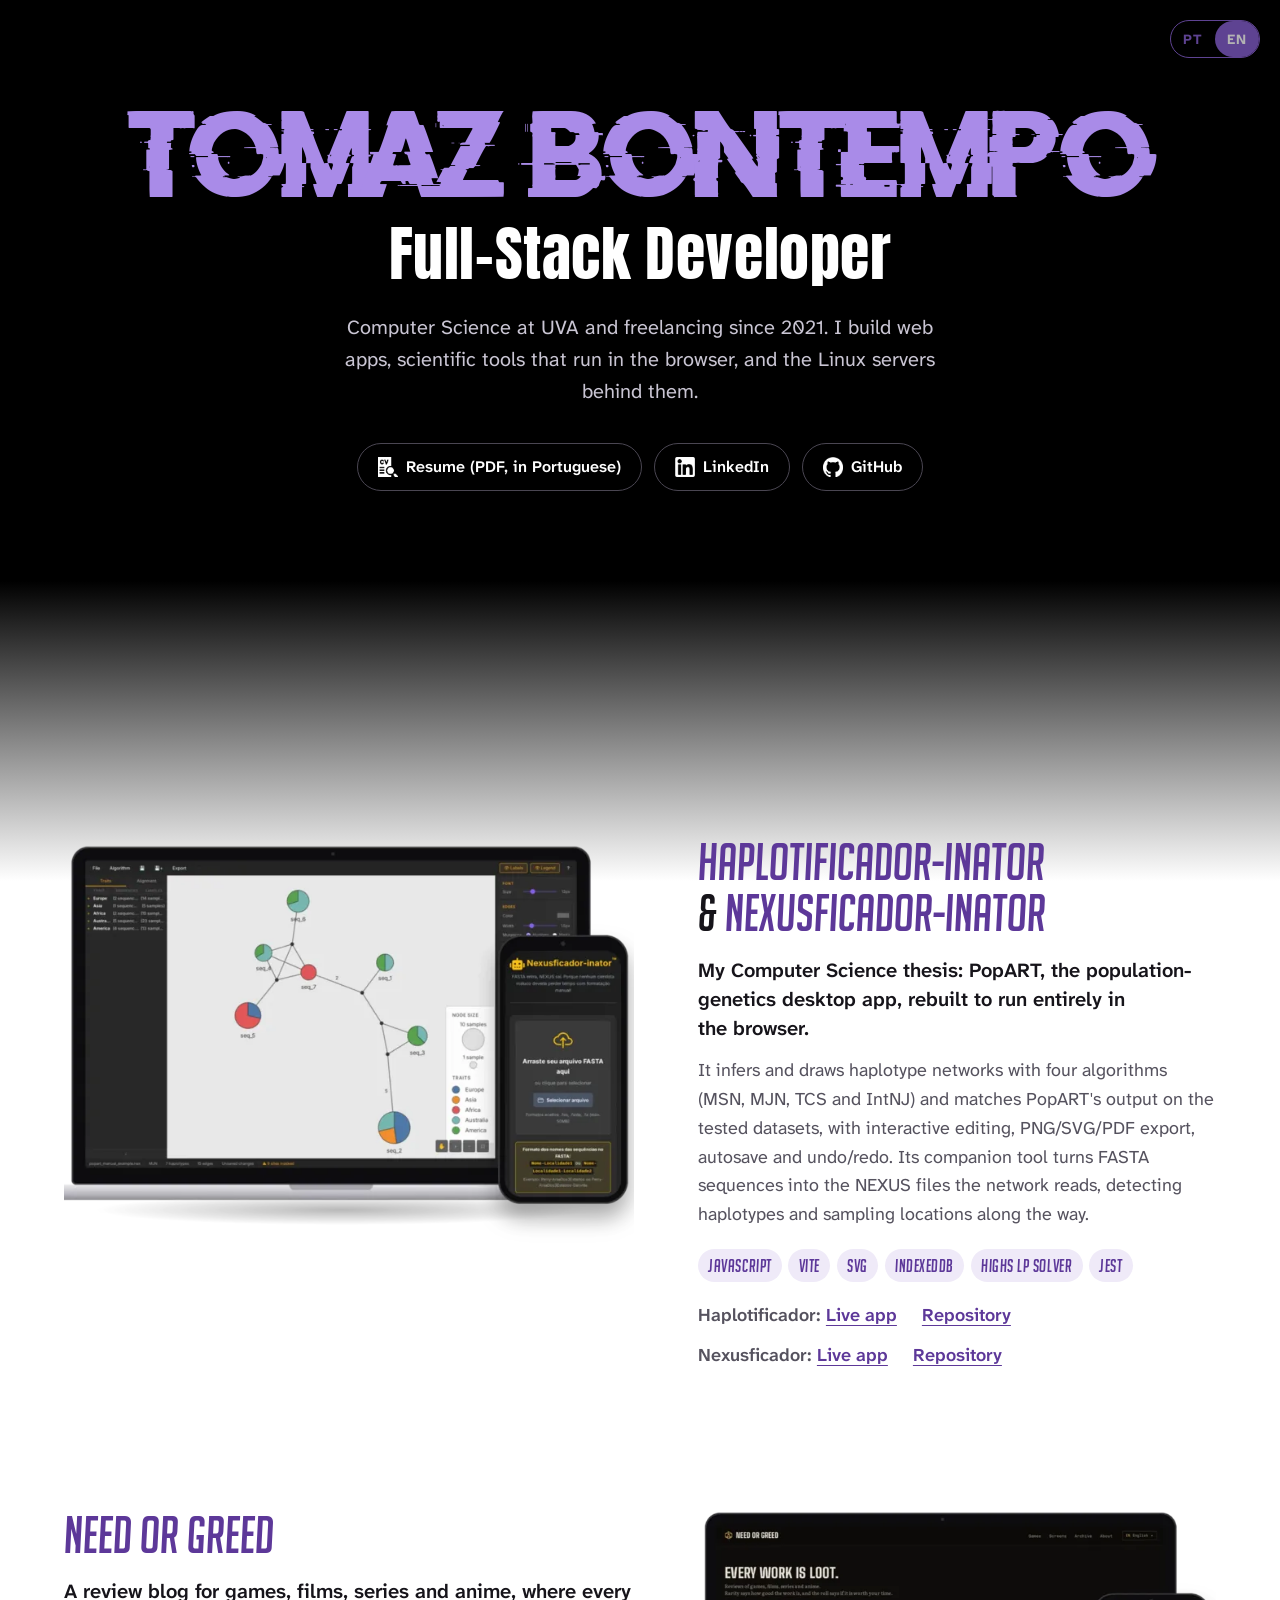
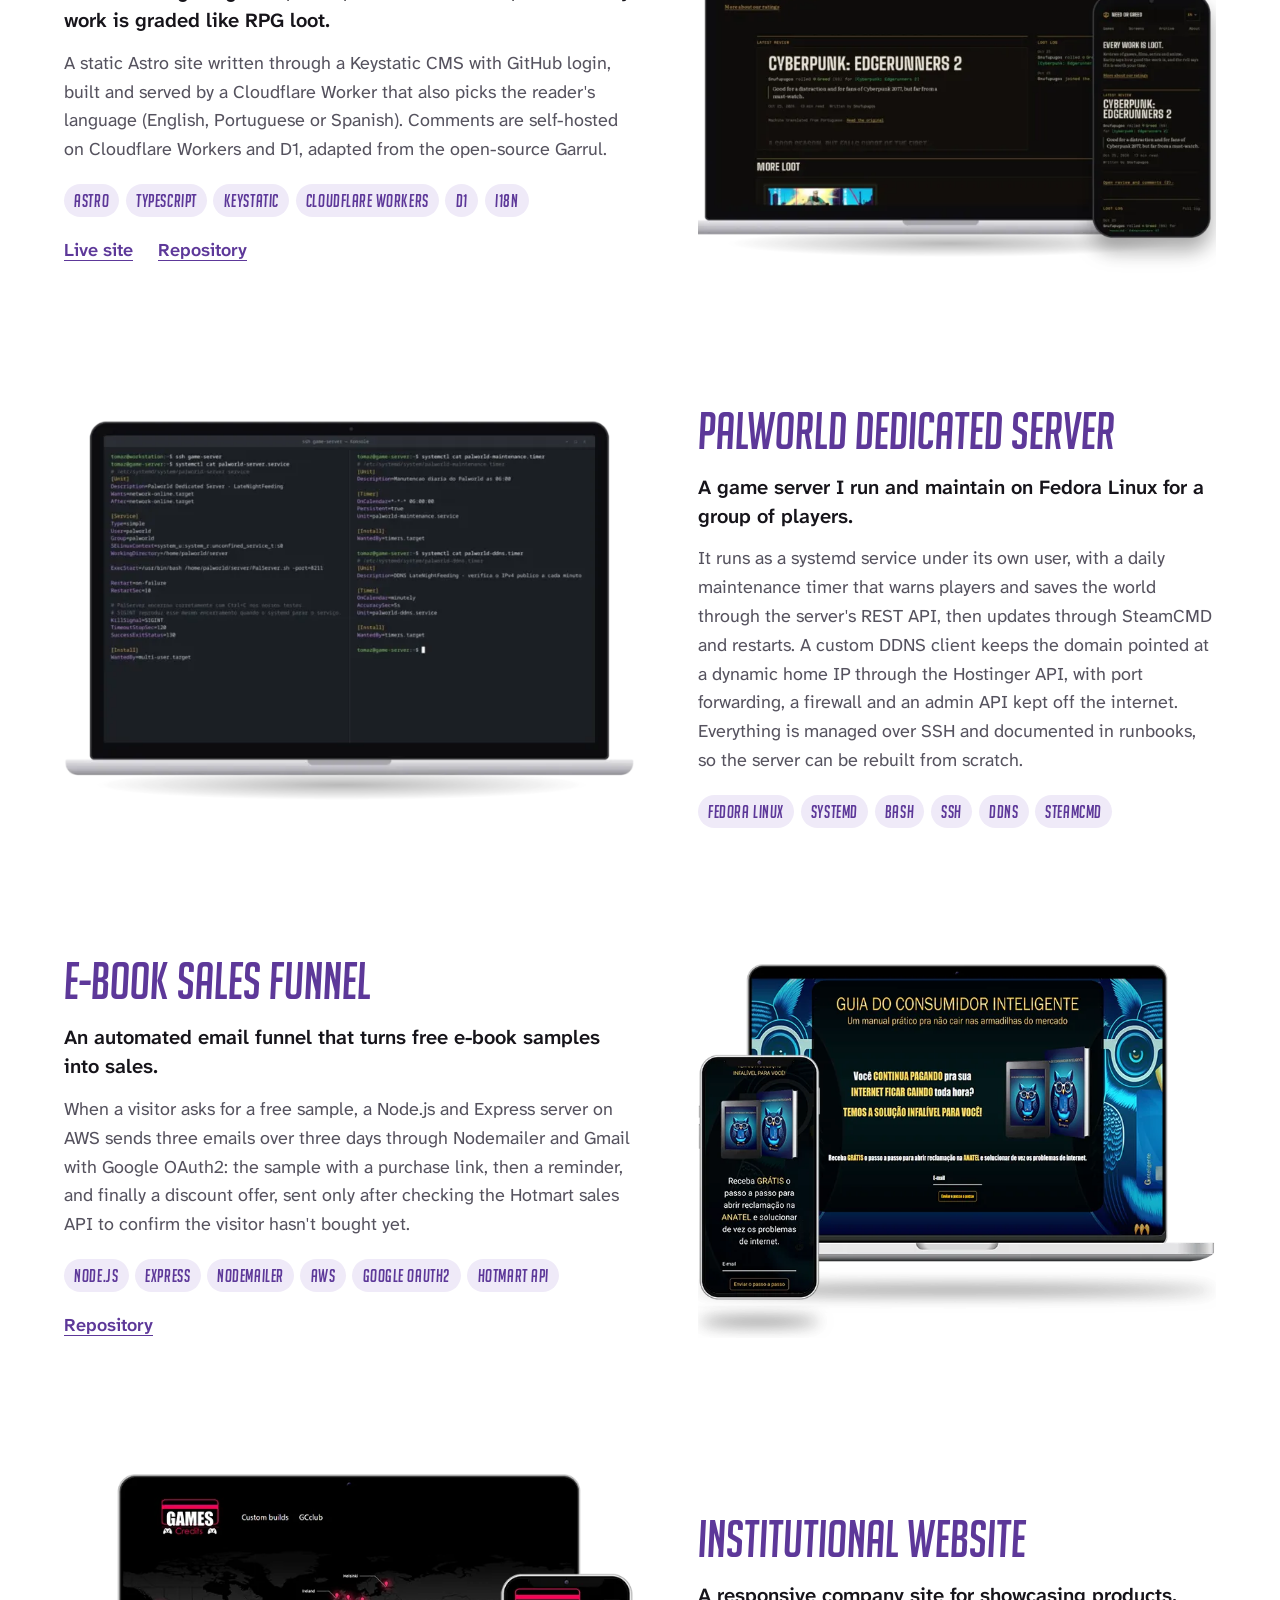
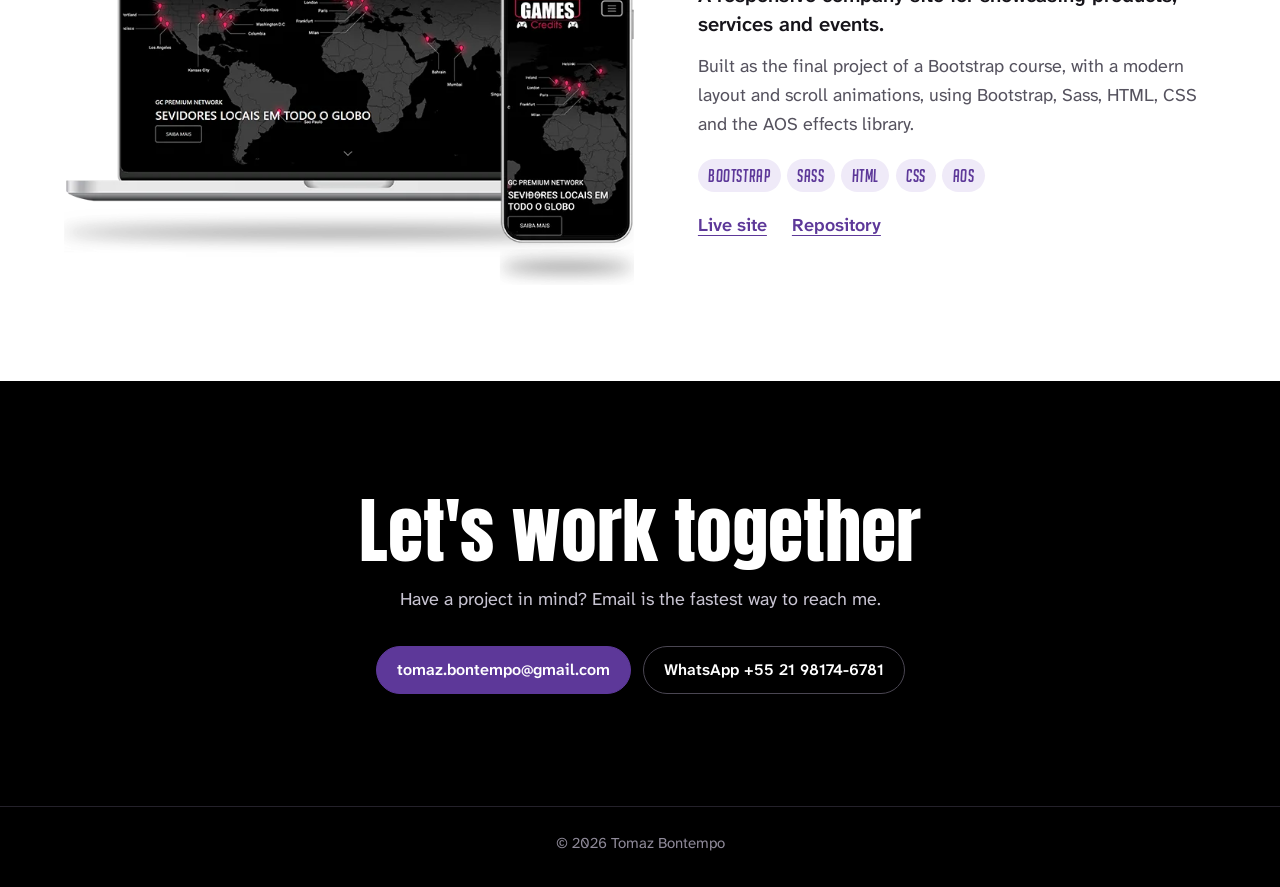
==== en/index.html @ 0119a29c "Add Portuguese (default) and English versions with a language switcher - Portuguese at /, English at" ====
<!DOCTYPE html>
<html lang="en">
  <head>
    <meta charset="utf-8" />
    <meta name="viewport" content="width=device-width, initial-scale=1" />
    <title>Tomaz Bontempo | Full-Stack Developer: Web, Linux &amp; Bioinformatics Tools</title>
    <meta name="description" content="Portfolio of Tomaz Bontempo, a full-stack developer and freelancer since 2021: browser-based bioinformatics tools from his Computer Science thesis, an Astro blog on Cloudflare, Linux game servers and Node.js automation." />
    <link rel="canonical" href="https://tomazbontempo.com.br/en/" />
    <link rel="alternate" hreflang="pt-BR" href="https://tomazbontempo.com.br/" />
    <link rel="alternate" hreflang="en" href="https://tomazbontempo.com.br/en/" />
    <link rel="alternate" hreflang="x-default" href="https://tomazbontempo.com.br/" />
    <meta name="theme-color" content="#000000" />
    <link rel="icon" href="/favicon.ico" sizes="any" />

    <!-- Social previews -->
    <meta property="og:type" content="profile" />
    <meta property="og:site_name" content="Tomaz Bontempo" />
    <meta property="og:title" content="Tomaz Bontempo | Full-Stack Developer" />
    <meta property="og:description" content="Web apps, browser-based bioinformatics tools and the Linux servers they run on. Freelancing since 2021." />
    <meta property="og:url" content="https://tomazbontempo.com.br/en/" />
    <meta property="og:image" content="https://tomazbontempo.com.br/imgs/og-en.png" />
    <meta property="og:image:width" content="1200" />
    <meta property="og:image:height" content="630" />
    <meta property="og:image:alt" content="Tomaz Bontempo, Full-Stack Developer: web apps, browser-based bioinformatics tools, Linux servers and more" />
    <meta property="og:locale" content="en_US" />
    <meta property="og:locale:alternate" content="pt_BR" />
    <meta property="profile:first_name" content="Tomaz" />
    <meta property="profile:last_name" content="Bontempo" />
    <meta name="twitter:card" content="summary_large_image" />
    <meta name="twitter:title" content="Tomaz Bontempo | Full-Stack Developer" />
    <meta name="twitter:description" content="Web apps, browser-based bioinformatics tools and the Linux servers they run on. Freelancing since 2021." />
    <meta name="twitter:image" content="https://tomazbontempo.com.br/imgs/og-en.png" />

    <link rel="preload" href="/Font/doctor-glitch-name.woff2" as="font" type="font/woff2" crossorigin />
    <link rel="preload" href="/Font/atkinson-hyperlegible-next.woff2" as="font" type="font/woff2" crossorigin />
    <link rel="stylesheet" href="/style.css" />

    <script type="application/ld+json">
      {
        "@context": "https://schema.org",
        "@type": "ProfilePage",
        "url": "https://tomazbontempo.com.br/en/",
        "inLanguage": "en",
        "name": "Tomaz Bontempo | Full-Stack Developer",
        "mainEntity": {
          "@type": "Person",
          "name": "Tomaz Bontempo",
          "jobTitle": "Full-Stack Developer",
          "url": "https://tomazbontempo.com.br/",
          "email": "mailto:tomaz.bontempo@gmail.com",
          "image": "https://tomazbontempo.com.br/imgs/og-en.png",
          "alumniOf": {
            "@type": "CollegeOrUniversity",
            "name": "Universidade Veiga de Almeida"
          },
          "knowsAbout": [
            "JavaScript",
            "Node.js",
            "Astro",
            "Cloudflare Workers",
            "AWS",
            "Linux server administration",
            "systemd",
            "Bioinformatics",
            "Haplotype networks"
          ],
          "sameAs": [
            "https://www.linkedin.com/in/tomazbontempo/",
            "https://github.com/TomazBontempo"
          ]
        }
      }
    </script>
  </head>
  <body>
    <nav class="lang" aria-label="Language">
      <a href="/" lang="pt-BR" hreflang="pt-BR">PT</a>
      <a href="/en/" lang="en" hreflang="en" aria-current="page">EN</a>
    </nav>

    <a class="skip-link" href="#projects">Skip to projects</a>

    <header class="hero">
      <h1 class="hero-name">Tomaz Bontempo</h1>
      <p class="hero-role">Full-Stack Developer</p>
      <p class="hero-intro">
        Computer Science at UVA and freelancing since 2021. I build web apps,
        scientific tools that run in the browser, and the Linux servers behind them.
      </p>
      <nav class="actions" aria-label="Resume and profiles">
        <a class="button" target="_blank" href="/Files/Tomaz%20Bontempo%20-%20Resume.pdf"><img src="/imgs/cv.png" width="20" height="20" alt="" />Resume (PDF, in Portuguese)</a>
        <a class="button" target="_blank" href="https://www.linkedin.com/in/tomazbontempo/"><img src="/imgs/linkedin.png" width="20" height="20" alt="" />LinkedIn</a>
        <a class="button" target="_blank" href="https://github.com/TomazBontempo"><img src="/imgs/github.png" width="20" height="20" alt="" />GitHub</a>
      </nav>
    </header>

    <main id="projects">
      <!-- Haplotificador-inator + Nexusficador-inator -->
      <article class="project">
        <a class="project-media" target="_blank" href="https://haplotificador-inator.vercel.app" tabindex="-1" aria-hidden="true">
          <img src="/imgs/haplo.webp" srcset="/imgs/haplo-700.webp 700w, /imgs/haplo.webp 1320w" sizes="(max-width: 860px) 100vw, 46vw" width="1320" height="954" fetchpriority="high" alt="" />
        </a>
        <div class="project-body">
          <h2>Haplotificador-inator <span class="amp">&amp;</span> Nexusficador-inator</h2>
          <p class="project-lead">
            My Computer Science thesis: PopART, the population-genetics desktop app, rebuilt to run entirely in the browser.
          </p>
          <p>
            It infers and draws haplotype networks with four algorithms (MSN, MJN,
            TCS and IntNJ) and matches PopART's output on the tested datasets, with
            interactive editing, PNG/SVG/PDF export, autosave and undo/redo. Its
            companion tool turns FASTA sequences into the NEXUS files the network
            reads, detecting haplotypes and sampling locations along the way.
          </p>
          <ul class="tags" aria-label="Technologies">
            <li>JavaScript</li><li>Vite</li><li>SVG</li><li>IndexedDB</li><li>HiGHS LP solver</li><li>Jest</li>
          </ul>
          <p class="project-links">
            Haplotificador: <a target="_blank" href="https://haplotificador-inator.vercel.app">Live app</a>
            <a target="_blank" href="https://github.com/TomazBontempo/haplotificador-inator">Repository</a><br />
            Nexusficador: <a target="_blank" href="https://nexusficador-inator.vercel.app">Live app</a>
            <a target="_blank" href="https://github.com/TomazBontempo/Nexusficador-inator">Repository</a>
          </p>
        </div>
      </article>

      <!-- Need or Greed -->
      <article class="project project-flip">
        <a class="project-media" target="_blank" href="https://needorgreed.blog" tabindex="-1" aria-hidden="true">
          <img src="/imgs/needorgreed.webp" srcset="/imgs/needorgreed-700.webp 700w, /imgs/needorgreed.webp 1320w" sizes="(max-width: 860px) 100vw, 46vw" width="1320" height="954" loading="lazy" alt="" />
        </a>
        <div class="project-body">
          <h2>Need or Greed</h2>
          <p class="project-lead">
            A review blog for games, films, series and anime, where every work is graded like RPG loot.
          </p>
          <p>
            A static Astro site written through a Keystatic CMS with GitHub login,
            built and served by a Cloudflare Worker that also picks the reader's
            language (English, Portuguese or Spanish). Comments are self-hosted on
            Cloudflare Workers and D1, adapted from the open-source Garrul.
          </p>
          <ul class="tags" aria-label="Technologies">
            <li>Astro</li><li>TypeScript</li><li>Keystatic</li><li>Cloudflare Workers</li><li>D1</li><li>i18n</li>
          </ul>
          <p class="project-links">
            <a target="_blank" href="https://needorgreed.blog">Live site</a>
            <a target="_blank" href="https://github.com/TomazBontempo/needorgreed.blog">Repository</a>
          </p>
        </div>
      </article>

      <!-- Palworld dedicated server -->
      <article class="project">
        <div class="project-media">
          <img src="/imgs/palworld.webp" srcset="/imgs/palworld-700.webp 700w, /imgs/palworld.webp 1320w" sizes="(max-width: 860px) 100vw, 46vw" width="1320" height="954" loading="lazy" alt="Terminal showing the systemd service and timer units of the Palworld server" />
        </div>
        <div class="project-body">
          <h2>Palworld Dedicated Server</h2>
          <p class="project-lead">
            A game server I run and maintain on Fedora Linux for a group of players.
          </p>
          <p>
            It runs as a systemd service under its own user, with a daily
            maintenance timer that warns players and saves the world through the
            server's REST API, then updates through SteamCMD and restarts. A custom
            DDNS client keeps the domain pointed at a dynamic home IP through the
            Hostinger API, with port forwarding, a firewall and an admin API kept
            off the internet. Everything is managed over SSH and documented in
            runbooks, so the server can be rebuilt from scratch.
          </p>
          <ul class="tags" aria-label="Technologies">
            <li>Fedora Linux</li><li>systemd</li><li>Bash</li><li>SSH</li><li>DDNS</li><li>SteamCMD</li>
          </ul>
        </div>
      </article>

      <!-- GCI sales funnel -->
      <article class="project project-flip">
        <a class="project-media" target="_blank" href="https://github.com/TomazBontempo/gciAwsServer" tabindex="-1" aria-hidden="true">
          <img src="/imgs/cgi.webp" width="747" height="540" loading="lazy" alt="" />
        </a>
        <div class="project-body">
          <h2>E-book Sales Funnel</h2>
          <p class="project-lead">
            An automated email funnel that turns free e-book samples into sales.
          </p>
          <p>
            When a visitor asks for a free sample, a Node.js and Express server on
            AWS sends three emails over three days through Nodemailer and Gmail with
            Google OAuth2: the sample with a purchase link, then a reminder, and
            finally a discount offer, sent only after checking the Hotmart sales API
            to confirm the visitor hasn't bought yet.
          </p>
          <ul class="tags" aria-label="Technologies">
            <li>Node.js</li><li>Express</li><li>Nodemailer</li><li>AWS</li><li>Google OAuth2</li><li>Hotmart API</li>
          </ul>
          <p class="project-links">
            <a target="_blank" href="https://github.com/TomazBontempo/gciAwsServer">Repository</a>
          </p>
        </div>
      </article>

      <!-- Institutional site -->
      <article class="project">
        <a class="project-media" target="_blank" href="https://tomazbontempo.github.io/onebitcode-institutional-site/" tabindex="-1" aria-hidden="true">
          <img src="/imgs/gc.webp" width="747" height="540" loading="lazy" alt="" />
        </a>
        <div class="project-body">
          <h2>Institutional Website</h2>
          <p class="project-lead">
            A responsive company site for showcasing products, services and events.
          </p>
          <p>
            Built as the final project of a Bootstrap course, with a modern layout
            and scroll animations, using Bootstrap, Sass, HTML, CSS and the AOS
            effects library.
          </p>
          <ul class="tags" aria-label="Technologies">
            <li>Bootstrap</li><li>Sass</li><li>HTML</li><li>CSS</li><li>AOS</li>
          </ul>
          <p class="project-links">
            <a target="_blank" href="https://tomazbontempo.github.io/onebitcode-institutional-site/">Live site</a>
            <a target="_blank" href="https://github.com/TomazBontempo/onebitcode-institutional-site">Repository</a>
          </p>
        </div>
      </article>
    </main>

    <section class="contact" aria-labelledby="contact-title">
      <h2 id="contact-title">Let's work together</h2>
      <p>Have a project in mind? Email is the fastest way to reach me.</p>
      <div class="actions">
        <a class="button button-primary" href="mailto:tomaz.bontempo@gmail.com">tomaz.bontempo@gmail.com</a>
        <a class="button" target="_blank" href="https://wa.me/5521981746781">WhatsApp +55 21 98174-6781</a>
      </div>
    </section>

    <footer class="footer">
      <p>&copy; 2026 Tomaz Bontempo</p>
    </footer>
  </body>
</html>
---- style.css ----
/* ---------- Fonts (self-hosted WOFF2) ---------- */
@font-face {
  font-family: "Doctor Glitch";
  src: url(Font/doctor-glitch-name.woff2) format("woff2");
  font-display: swap;
}

@font-face {
  font-family: "Big Noodle";
  src: url(Font/big-noodle-titling-oblique.woff2) format("woff2");
  font-display: swap;
}

/* Anton: free Impact-style display face (SIL OFL) */
@font-face {
  font-family: "Anton";
  src: url(Font/anton.woff2) format("woff2");
  font-display: swap;
}

/* Atkinson Hyperlegible Next: body text (SIL OFL), variable weight */
@font-face {
  font-family: "Atkinson Hyperlegible Next";
  src: url(Font/atkinson-hyperlegible-next.woff2) format("woff2");
  font-weight: 200 800;
  font-display: swap;
}

/* ---------- Tokens ---------- */
:root {
  --ink: #000000;
  --paper: #ffffff;
  --violet: #5d3899; /* on paper: 8.4:1 */
  --violet-bright: #a98be8; /* on ink: 7.6:1 */
  --text: #16141a;
  --text-muted: #55525e; /* on paper: 7.6:1 */
  --text-on-ink: #ffffff;
  --text-on-ink-muted: #c9c5d3; /* on ink: 12.4:1 */
  --tag-bg: #efeaf8;

  --font-name: "Doctor Glitch", "Anton", sans-serif;
  --font-display: "Anton", "Arial Narrow", sans-serif;
  --font-heading: "Big Noodle", "Anton", sans-serif;
  --font-body: "Atkinson Hyperlegible Next", system-ui, sans-serif;

  --page-pad: clamp(1.25rem, 5vw, 4rem);
  --ease-out: cubic-bezier(0.16, 1, 0.3, 1);
}

/* ---------- Base ---------- */
*,
*::before,
*::after {
  box-sizing: border-box;
}

* {
  margin: 0;
}

html {
  -webkit-text-size-adjust: 100%;
}

@media (prefers-reduced-motion: no-preference) {
  html {
    scroll-behavior: smooth;
  }
}

body {
  font-family: var(--font-body);
  font-size: 1.125rem;
  line-height: 1.6;
  color: var(--text);
  background: var(--paper);
  -webkit-font-smoothing: antialiased;
}

img {
  display: block;
  max-width: 100%;
  height: auto;
}

::selection {
  background: var(--violet);
  color: var(--paper);
}

a {
  color: var(--violet);
  text-decoration-thickness: 1px;
  text-underline-offset: 0.2em;
}

a:hover {
  text-decoration-thickness: 2px;
}

:focus-visible {
  outline: 3px solid var(--violet);
  outline-offset: 3px;
  border-radius: 2px;
}

.hero :focus-visible,
.contact :focus-visible {
  outline-color: var(--violet-bright);
}

.skip-link {
  position: absolute;
  left: 1rem;
  top: -100%;
  z-index: 10;
  padding: 0.5rem 1rem;
  background: var(--paper);
  color: var(--violet);
  font-weight: 700;
}

.skip-link:focus {
  top: 1rem;
}

/* ---------- Language switcher ----------
   Fixed top-right "watermark": a mid violet that reads on both the black
   and the white sections (4.6:1 on black, 4.55:1 on white), faded until hovered/focused. */
.lang {
  --lang-color: #8760d0;
  position: fixed;
  top: clamp(0.75rem, 2vw, 1.25rem);
  right: clamp(0.75rem, 2vw, 1.25rem);
  z-index: 20;
  display: flex;
  border: 1.5px solid var(--lang-color);
  border-radius: 999px;
  opacity: 0.7;
  transition: opacity 0.25s var(--ease-out);
}

.lang:hover,
.lang:focus-within {
  opacity: 1;
}

.lang a {
  display: grid;
  place-items: center;
  min-width: 44px;
  min-height: 36px;
  padding: 0 0.7rem;
  border-radius: 999px;
  color: var(--lang-color);
  font-size: 0.875rem;
  font-weight: 700;
  letter-spacing: 0.08em;
  text-decoration: none;
}

.lang a[aria-current="page"] {
  background: var(--lang-color);
  color: var(--paper);
}

.lang a:not([aria-current]):hover {
  text-decoration: underline;
  text-underline-offset: 0.25em;
}

.lang a:focus-visible {
  outline: 2px solid var(--lang-color);
  outline-offset: 2px;
}

/* ---------- Buttons ---------- */
.actions {
  display: flex;
  flex-wrap: wrap;
  justify-content: center;
  gap: 0.75rem;
}

.button {
  display: inline-flex;
  align-items: center;
  gap: 0.5rem;
  min-height: 48px;
  padding: 0.65rem 1.25rem;
  border: 1px solid #4a4652;
  border-radius: 999px;
  color: var(--text-on-ink);
  font-weight: 600;
  font-size: 1rem;
  text-decoration: none;
  transition:
    border-color 0.2s var(--ease-out),
    background-color 0.2s var(--ease-out);
}

.button img {
  width: 20px;
  height: 20px;
}

.button:hover {
  border-color: var(--violet-bright);
  background-color: #17141d;
}

.button-primary {
  border-color: var(--violet);
  background-color: var(--violet);
}

.button-primary:hover {
  border-color: var(--violet-bright);
  background-color: #6c44b0;
}

/* ---------- Hero ---------- */
.hero {
  padding: clamp(4rem, 12vh, 8rem) var(--page-pad) clamp(3.5rem, 10vh, 6rem);
  background: var(--ink);
  color: var(--text-on-ink);
  text-align: center;
}

.hero-name {
  font-family: var(--font-name);
  font-weight: 400;
  font-size: clamp(3rem, 10vw, 6rem);
  line-height: 1.05;
  color: var(--violet-bright);
  text-wrap: balance;
}

.hero-role {
  margin-top: 0.75rem;
  font-family: var(--font-display);
  font-size: clamp(2rem, 5.5vw, 3.75rem);
  line-height: 1.1;
  letter-spacing: 0.01em;
  text-wrap: balance;
}

.hero-intro {
  max-width: 38rem;
  margin: 1.5rem auto 2.25rem;
  font-size: clamp(1.0625rem, 2vw, 1.25rem);
  color: var(--text-on-ink-muted);
  text-wrap: pretty;
}

/* ---------- Projects ---------- */
/* The black hero fades into the white page behind the first project,
   as in the original design (padding-top 10%, white at 10% of the height) */
main {
  padding: 10% var(--page-pad) clamp(3rem, 8vw, 6rem);
  background-image: linear-gradient(var(--ink), var(--paper) 10%);
}

.project {
  max-width: 82rem;
  margin-inline: auto;
  display: grid;
  grid-template-columns: minmax(0, 1.1fr) minmax(0, 1fr);
  gap: clamp(2rem, 5vw, 4.5rem);
  align-items: center;
}

.project + .project {
  margin-top: clamp(4rem, 10vw, 8rem);
}

.project-flip .project-media {
  order: 2;
}

/* Two-column layout: the fade runs behind the first mockup, so its text
   starts lower to keep the violet title on the light part of the fade */
@media (min-width: 861px) {
  .project:first-child .project-body {
    padding-top: clamp(8rem, 9vw, 10rem);
  }
}

.project-media img {
  width: 100%;
}

@media (prefers-reduced-motion: no-preference) {
  .project-media img {
    transition: transform 0.6s var(--ease-out);
  }

  .project-media:hover img {
    transform: scale(1.03);
  }
}

.project-body {
  max-width: 36rem;
}

.project-flip .project-body {
  justify-self: end;
}

.project h2 {
  font-family: var(--font-heading);
  font-weight: 400;
  font-size: clamp(2.25rem, 4vw, 3.25rem);
  line-height: 1;
  color: var(--violet);
  text-wrap: balance;
}

.project h2 .amp {
  color: var(--text);
}

.project-lead {
  margin-top: 1rem;
  font-size: 1.25rem;
  font-weight: 600;
  line-height: 1.45;
  color: var(--text);
  text-wrap: pretty;
}

.project-body > p:not(.project-lead) {
  margin-top: 0.85rem;
  color: var(--text-muted);
  text-wrap: pretty;
}

.tags {
  display: flex;
  flex-wrap: wrap;
  gap: 0.4rem;
  margin-top: 1.25rem;
  padding: 0;
  list-style: none;
}

.tags li {
  padding: 0.2rem 0.65rem;
  border-radius: 999px;
  background: var(--tag-bg);
  color: var(--violet);
  font-family: var(--font-heading);
  font-size: 1.125rem;
  letter-spacing: 0.03em;
  line-height: 1.5;
}

.project-links {
  margin-top: 1.25rem;
  font-weight: 600;
  line-height: 2.2;
}

.project-links a + a {
  margin-left: 1.25rem;
}

/* ---------- Contact ---------- */
.contact {
  padding: clamp(4rem, 10vw, 7rem) var(--page-pad);
  background: var(--ink);
  color: var(--text-on-ink);
  text-align: center;
}

.contact h2 {
  font-family: var(--font-display);
  font-weight: 400;
  font-size: clamp(2.5rem, 7vw, 4.5rem);
  line-height: 1.05;
  text-wrap: balance;
}

.contact p {
  max-width: 34rem;
  margin: 1rem auto 2rem;
  color: var(--text-on-ink-muted);
}

/* ---------- Footer ---------- */
.footer {
  padding: 1.5rem var(--page-pad) 2rem;
  border-top: 1px solid #24212a;
  background: var(--ink);
  color: #8f8a99;
  font-size: 0.9375rem;
  text-align: center;
}

/* ---------- Responsive ---------- */
@media (max-width: 860px) {
  .project {
    grid-template-columns: 1fr;
  }

  .project-flip .project-media {
    order: 0;
  }

  .project-body,
  .project-flip .project-body {
    max-width: 40rem;
    justify-self: start;
  }
}
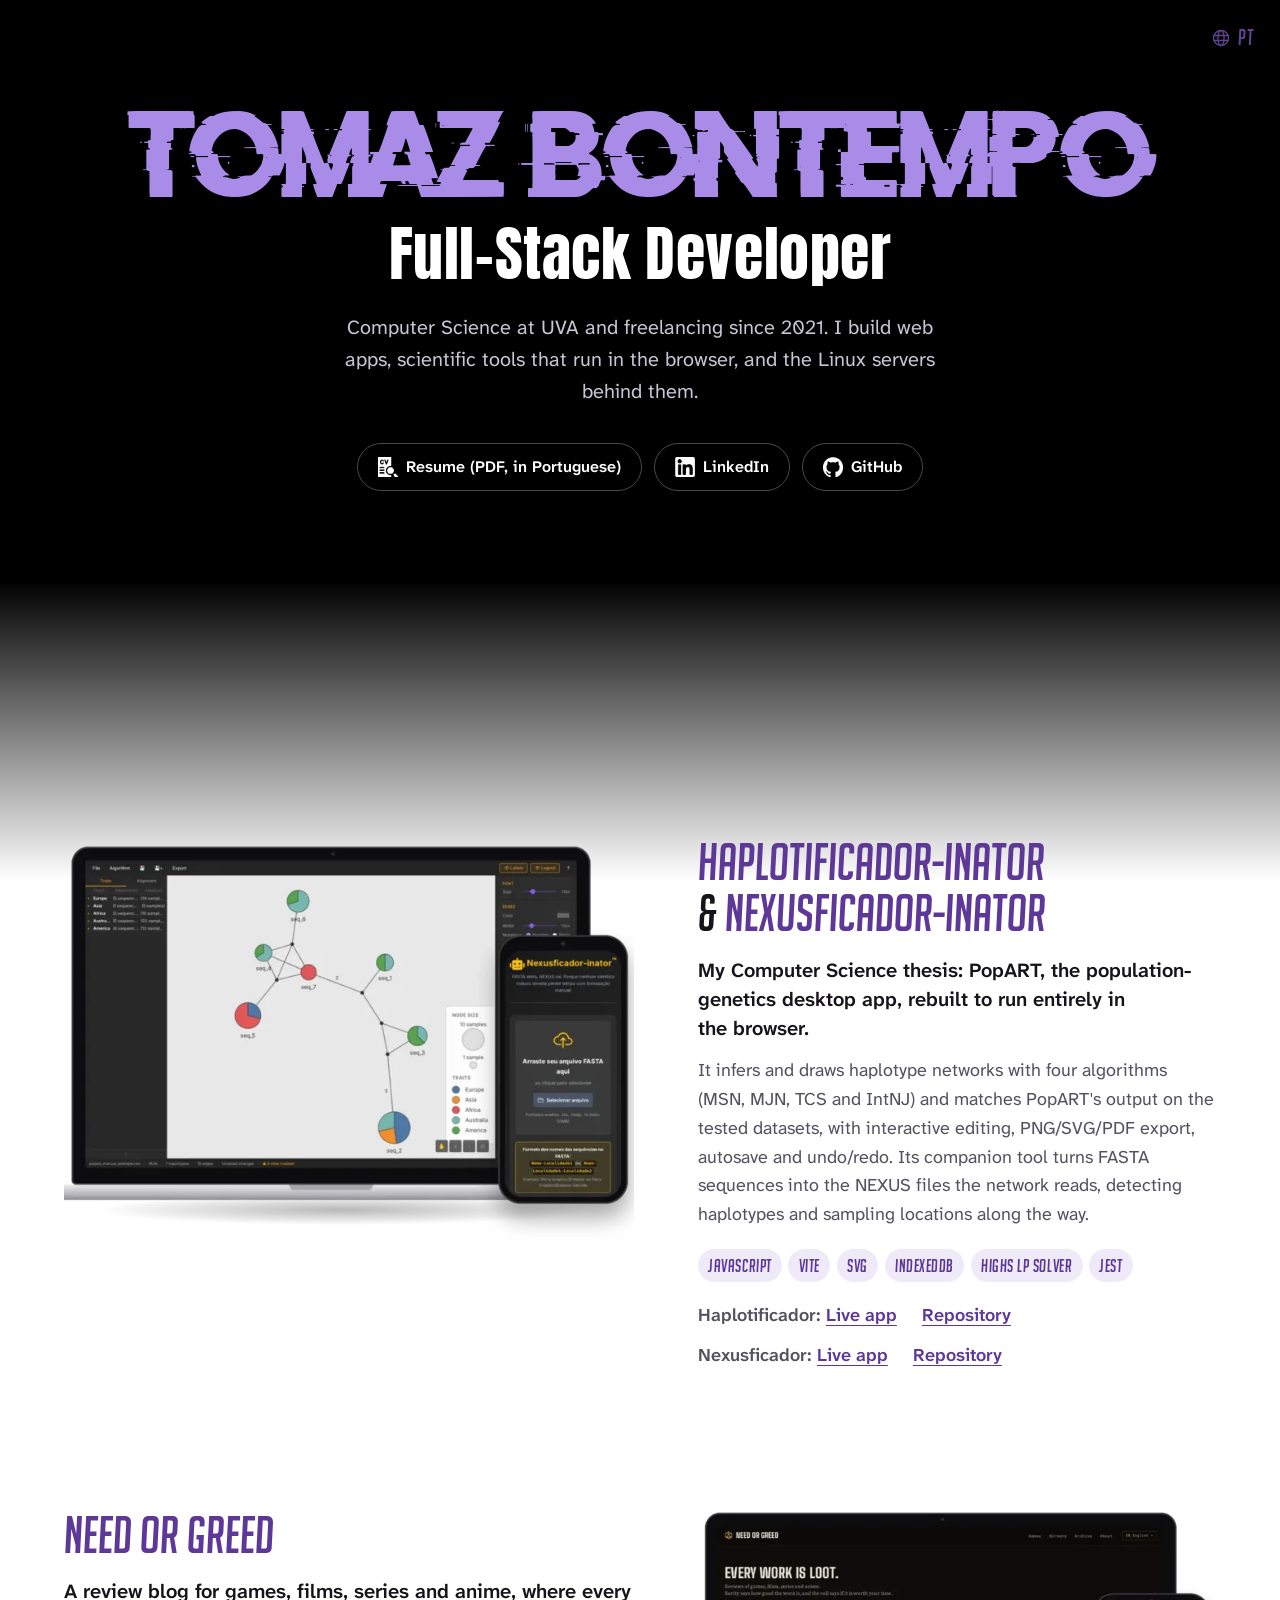
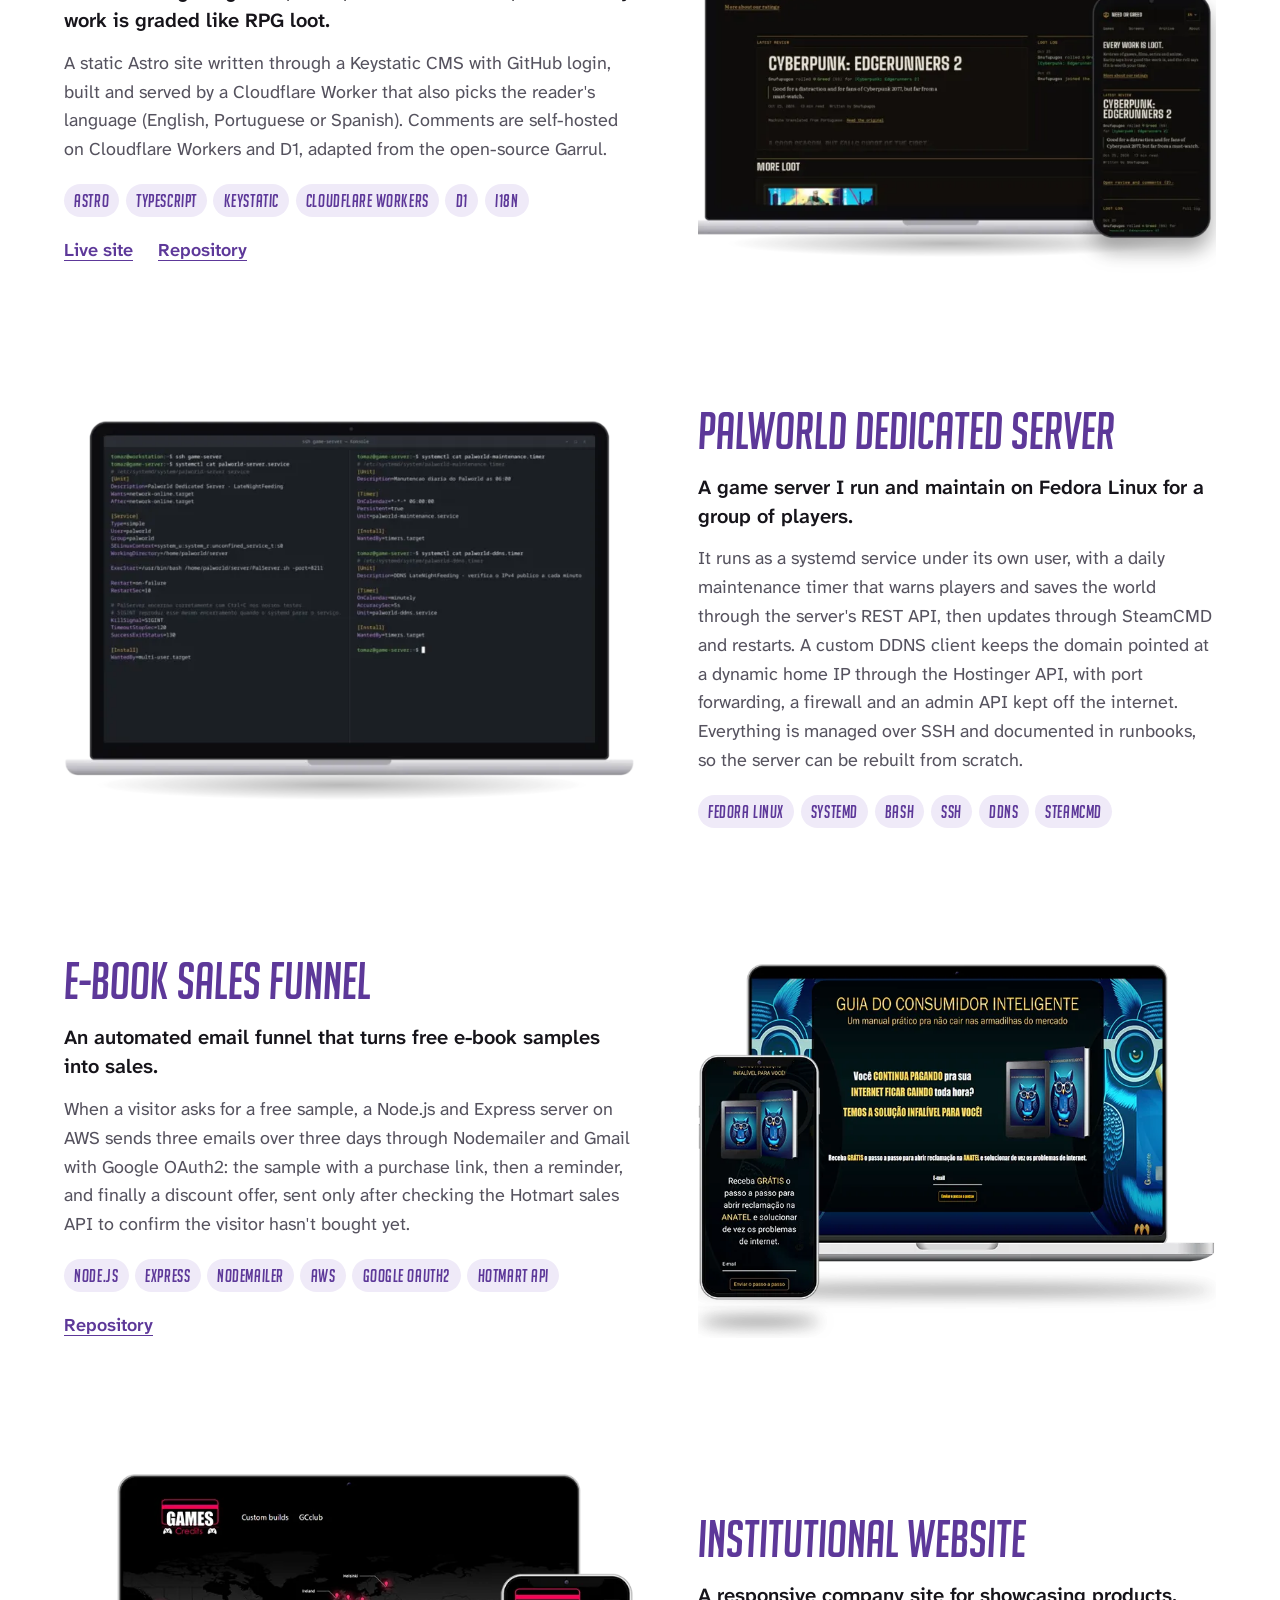
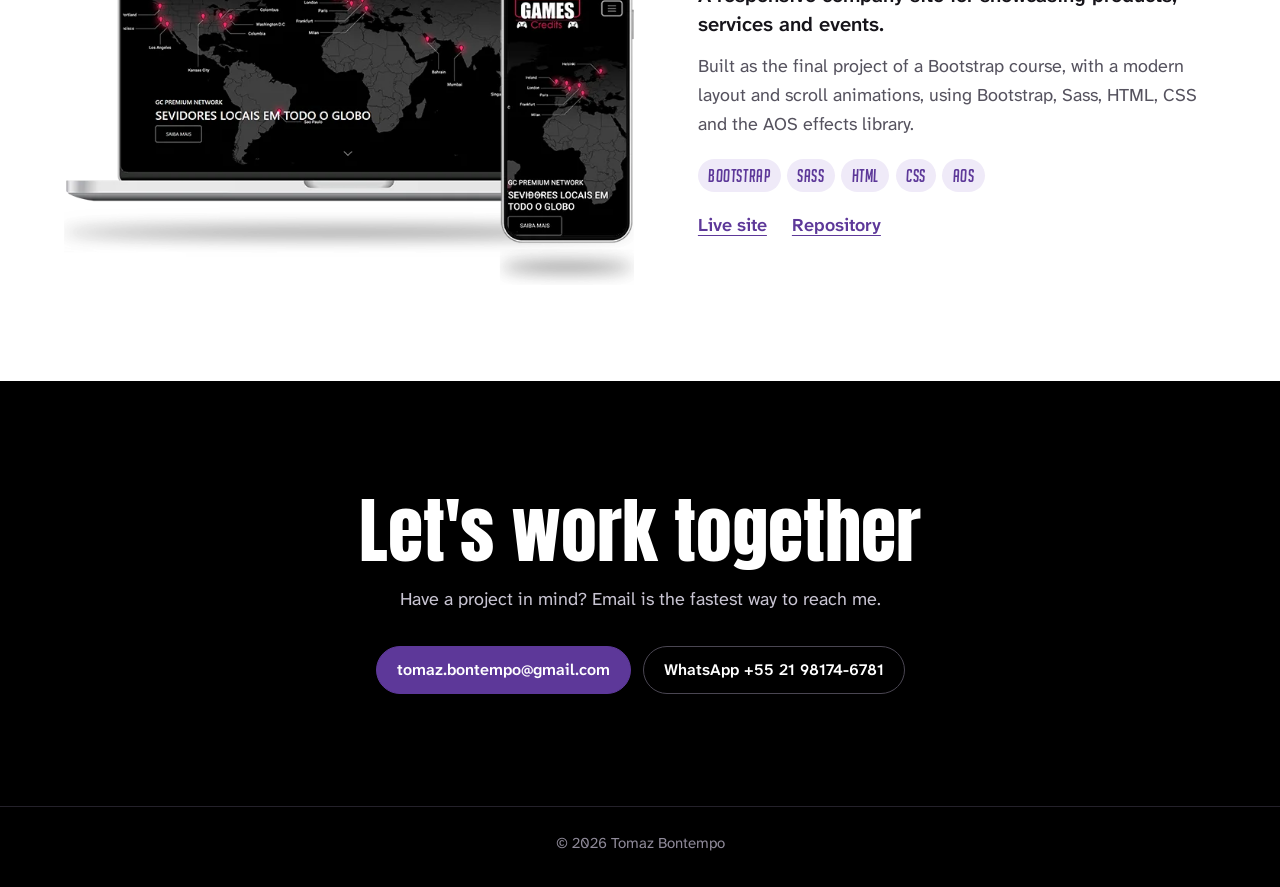
==== commit fb7dcb85: "Replace the PT/EN pill with a single globe link to the other language Co-Authored-By: Claude Opus 5." ====
--- a/en/index.html
+++ b/en/index.html
@@ -73,10 +73,10 @@
     </script>
   </head>
   <body>
-    <nav class="lang" aria-label="Language">
-      <a href="/" lang="pt-BR" hreflang="pt-BR">PT</a>
-      <a href="/en/" lang="en" hreflang="en" aria-current="page">EN</a>
-    </nav>
+    <a class="lang" href="/" hreflang="pt-BR" lang="pt-BR">
+      <svg class="lang-icon" viewBox="0 0 24 24" width="20" height="20" aria-hidden="true" focusable="false"><circle cx="12" cy="12" r="9"/><ellipse cx="12" cy="12" rx="3.75" ry="9"/><path d="M3.5 9h17M3.5 15h17"/></svg>
+      <span class="visually-hidden">Ler em português</span><span class="lang-code" aria-hidden="true">PT</span>
+    </a>
 
     <a class="skip-link" href="#projects">Skip to projects</a>
 
--- a/style.css
+++ b/style.css
@@ -125,53 +125,76 @@
 }
 
 /* ---------- Language switcher ----------
-   Fixed top-right "watermark": a mid violet that reads on both the black
-   and the white sections (4.6:1 on black, 4.55:1 on white), faded until hovered/focused. */
+   One fixed top-right link to the other language: drawn globe + code.
+   Mid violet reads on both the black and the white sections
+   (4.6:1 on black, 4.55:1 on white); faded until hovered or focused. */
 .lang {
   --lang-color: #8760d0;
   position: fixed;
-  top: clamp(0.75rem, 2vw, 1.25rem);
-  right: clamp(0.75rem, 2vw, 1.25rem);
+  top: clamp(0.5rem, 1.5vw, 1rem);
+  right: clamp(0.5rem, 1.5vw, 1rem);
   z-index: 20;
-  display: flex;
-  border: 1.5px solid var(--lang-color);
-  border-radius: 999px;
+  display: inline-flex;
+  align-items: center;
+  gap: 0.4rem;
+  min-height: 44px;
+  padding: 0 0.6rem;
+  color: var(--lang-color);
+  font-family: var(--font-heading);
+  font-size: 1.375rem;
+  letter-spacing: 0.06em;
+  line-height: 1;
+  text-decoration: none;
   opacity: 0.7;
   transition: opacity 0.25s var(--ease-out);
 }
 
 .lang:hover,
-.lang:focus-within {
+.lang:focus-visible {
   opacity: 1;
 }
 
-.lang a {
-  display: grid;
-  place-items: center;
-  min-width: 44px;
-  min-height: 36px;
-  padding: 0 0.7rem;
-  border-radius: 999px;
-  color: var(--lang-color);
-  font-size: 0.875rem;
-  font-weight: 700;
-  letter-spacing: 0.08em;
-  text-decoration: none;
-}
-
-.lang a[aria-current="page"] {
-  background: var(--lang-color);
-  color: var(--paper);
-}
-
-.lang a:not([aria-current]):hover {
+.lang-icon {
+  width: 20px;
+  height: 20px;
+  fill: none;
+  stroke: currentColor;
+  stroke-width: 1.6;
+  stroke-linecap: round;
+}
+
+@media (prefers-reduced-motion: no-preference) {
+  .lang-icon {
+    transition: transform 0.5s var(--ease-out);
+  }
+
+  .lang:hover .lang-icon {
+    transform: rotate(-20deg);
+  }
+}
+
+.lang:hover .lang-code {
   text-decoration: underline;
-  text-underline-offset: 0.25em;
-}
-
-.lang a:focus-visible {
+  text-decoration-thickness: 2px;
+  text-underline-offset: 0.2em;
+}
+
+.lang:focus-visible {
   outline: 2px solid var(--lang-color);
   outline-offset: 2px;
+  border-radius: 6px;
+}
+
+.visually-hidden {
+  position: absolute;
+  width: 1px;
+  height: 1px;
+  margin: -1px;
+  padding: 0;
+  overflow: hidden;
+  clip: rect(0 0 0 0);
+  white-space: nowrap;
+  border: 0;
 }
 
 /* ---------- Buttons ---------- */
